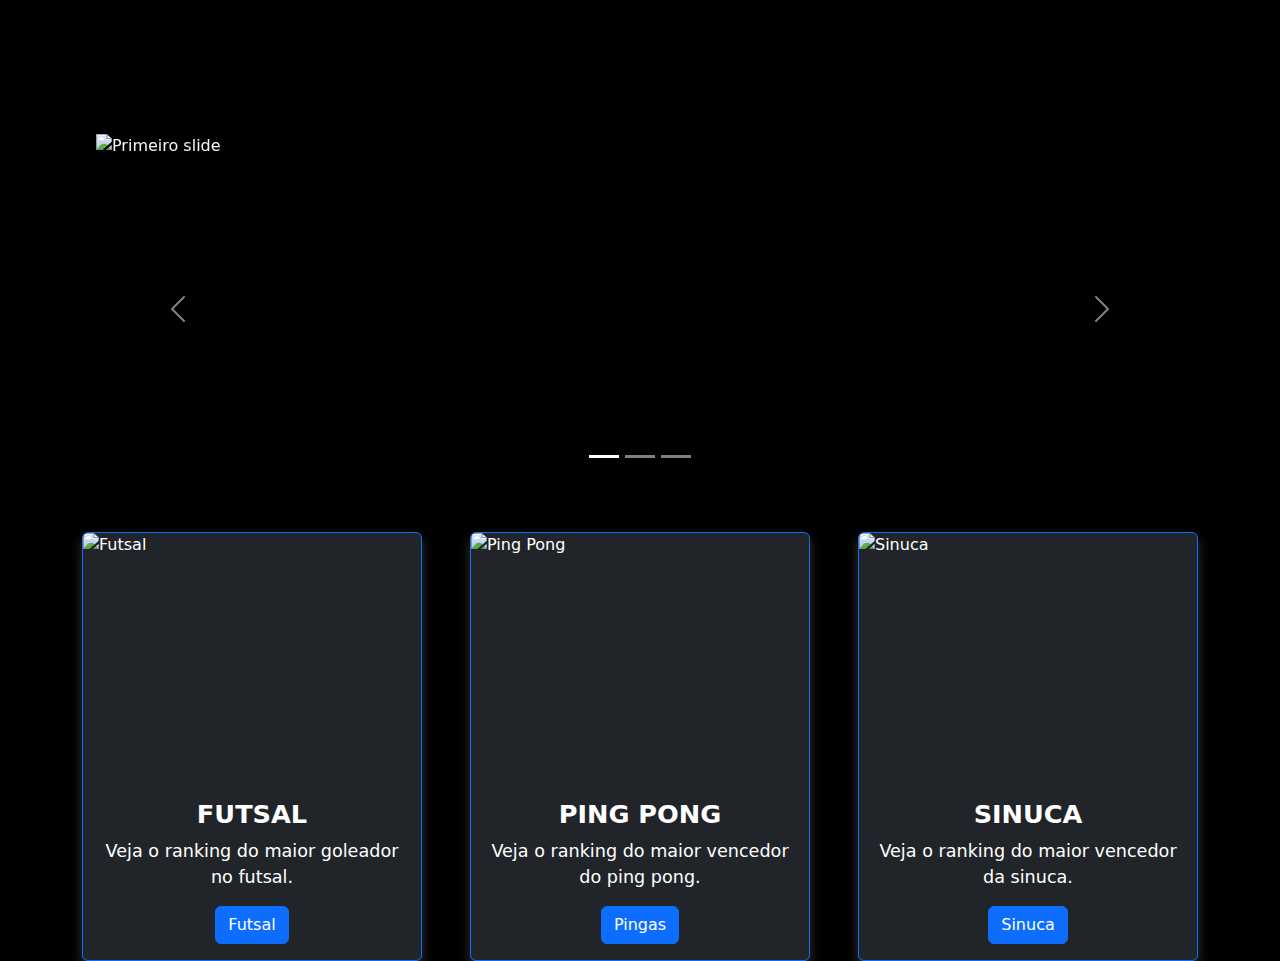
==== index.html @ a85417e2 "Add files via upload" ====
<!DOCTYPE html>
<html lang="pt-br">
<head>   
    <meta charset="utf-8">
    <meta name="viewport" content="width=device-width, initial-scale=1">
    <link rel="stylesheet" href="ldr.css">
    <link href="https://cdn.jsdelivr.net/npm/bootstrap@5.3.3/dist/css/bootstrap.min.css" rel="stylesheet">
    <title>Civirino.com</title>
    <script src="https://cdn.jsdelivr.net/npm/bootstrap@5.3.3/dist/js/bootstrap.bundle.min.js"></script>
</head>
<body style="background-color: #000; color: #f5f5f5;">

  <!-- Header com imagem de fundo ajustado -->
  <header class="text-white text-center position-relative" style="background-image: url('img/CIVIRINO.png');">
  </header>
 
  <!-- Carrossel -->
  <div id="carouselExampleCaptions" class="carousel slide mt-4" style="max-width: 85%; margin: 0 auto;">
    <div class="carousel-indicators">
      <button type="button" data-bs-target="#carouselExampleCaptions" data-bs-slide-to="0" class="active" aria-current="true" aria-label="Diapositivo 1"></button>
      <button type="button" data-bs-target="#carouselExampleCaptions" data-bs-slide-to="1" aria-label="Diapositivo 2"></button>
      <button type="button" data-bs-target="#carouselExampleCaptions" data-bs-slide-to="2" aria-label="Diapositivo 3"></button>
    </div>
    <div class="carousel-inner">
      <div class="carousel-item active">
        <img src="img/CivirinoChat.png" class="d-block w-100" alt="Primeiro slide">
        <div class="carousel-caption d-none d-md-block">
        </div>
      </div>
      <div class="carousel-item">
        <img src="img/Banner1.png" class="d-block w-100" alt="Segundo slide">
        <div class="carousel-caption d-none d-md-block">
          <h5>Times Futsal</h5>
        </div>
      </div>
      <div class="carousel-item">
        <img src="img/MelhorPingas.png" class="d-block w-100" alt="Terceiro slide">
        <div class="carousel-caption d-none d-md-block">
          <h5>Ping-Pong</h5>
        </div>
      </div>
    </div>
    <button class="carousel-control-prev" type="button" data-bs-target="#carouselExampleCaptions" data-bs-slide="prev">
      <span class="carousel-control-prev-icon" aria-hidden="true"></span>
      <span class="visually-hidden">Anterior</span>
    </button>
    <button class="carousel-control-next" type="button" data-bs-target="#carouselExampleCaptions" data-bs-slide="next">
      <span class="carousel-control-next-icon" aria-hidden="true"></span>
      <span class="visually-hidden">Próximo</span>
    </button>
  </div>

  <!-- Cards alinhados e centralizados -->
  <div class="container mt-5">
    <div class="row row-cols-1 row-cols-md-3 g-5">
      <!-- Cartão de Futsal -->
      <div class="col">
        <div class="card border-primary h-100 bg-dark text-white">
          <img src="imgfut/futsal.jpg" class="card-img-top" alt="Futsal">
          <div class="card-body text-center">
            <h5 class="card-title">FUTSAL</h5>
            <p class="card-text">Veja o ranking do maior goleador no futsal.</p>
            <a href="futsal.html" class="btn btn-primary">Futsal</a>
          </div>
        </div>
      </div>

      <!-- Cartão de Ping Pong -->
      <div class="col">
        <div class="card border-primary h-100 bg-dark text-white">
          <img src="imgpingas/pingas.jpg" class="card-img-top" alt="Ping Pong">
          <div class="card-body text-center">
            <h5 class="card-title">PING PONG</h5>
            <p class="card-text">Veja o ranking do maior vencedor do ping pong.</p>
            <a href="pingpong.html" class="btn btn-primary">Pingas</a>
          </div>
        </div>
      </div>

      <!-- Cartão de Sinuca -->
      <div class="col">
        <div class="card border-primary h-100 bg-dark text-white">
          <img src="imgsinuca/sinbuca.jpg" class="card-img-top" alt="Sinuca">
          <div class="card-body text-center">
            <h5 class="card-title">SINUCA</h5>
            <p class="card-text">Veja o ranking do maior vencedor da sinuca.</p>
            <a href="sinuca.html" class="btn btn-primary">Sinuca</a>
          </div>
        </div>
      </div>
    </div>
  </div>

</body>
</html>
---- ldr.css ----
/* Fundo preto para o corpo */
body {
    font-family: 'Arial', sans-serif;
    margin: 0;
    padding: 0;
}

/* Header */
header {
    height: 110px;
    background-color: #000; 
    background-position: center;
    background-repeat: no-repeat;
    background-size: contain;
}

/* Carrossel */
.carousel-item img {
    height: 350px; 
    object-fit: cover;
}
.carousel-caption h5 {
    text-shadow: 2px 2px 4px rgba(0, 0, 0, 0.7); 
    font-size: 1.5rem;
    font-weight: bold;
}


.card {
    border-radius: 12px; 
    box-shadow: 0 6px 12px rgba(255, 255, 255, 0.2); 
    height: 450px; /* Aumenta ainda mais o tamanho dos cards */
    transition: transform 0.3s ease, box-shadow 0.3s ease; /* Transição suave */
}

.card:hover {
    transform: scale(1.05); /* Amplia levemente o card ao passar o mouse */
    box-shadow: 0 8px 16px rgba(255, 255, 255, 0.4); /* Sombra mais forte no hover */
}

.card img {
    height: 250px; /* Aumenta a altura das imagens no card */
    object-fit: cover;
}

.card-title {
    font-size: 1.6rem; /* Título maior */
    font-weight: bold;
}

.card-text {
    font-size: 1.1rem; /* Texto um pouco maior */
}

.btn {
    background-color: #007bff;
    color: #fff;
    border: none;
}

.btn:hover {
    background-color: #0056b3;
    color: #fff;
}

/* Container principal */
.container {
    margin-top: 20px;
}

/* Layout responsivo */
@media (max-width: 768px) {
    .carousel-item img {
        height: 250px; /* Ajuste de altura para telas menores */
    }

    .card {
        height: auto; /* Ajusta altura em telas pequenas */
    }

    .card img {
        height: 150px;
    }
}
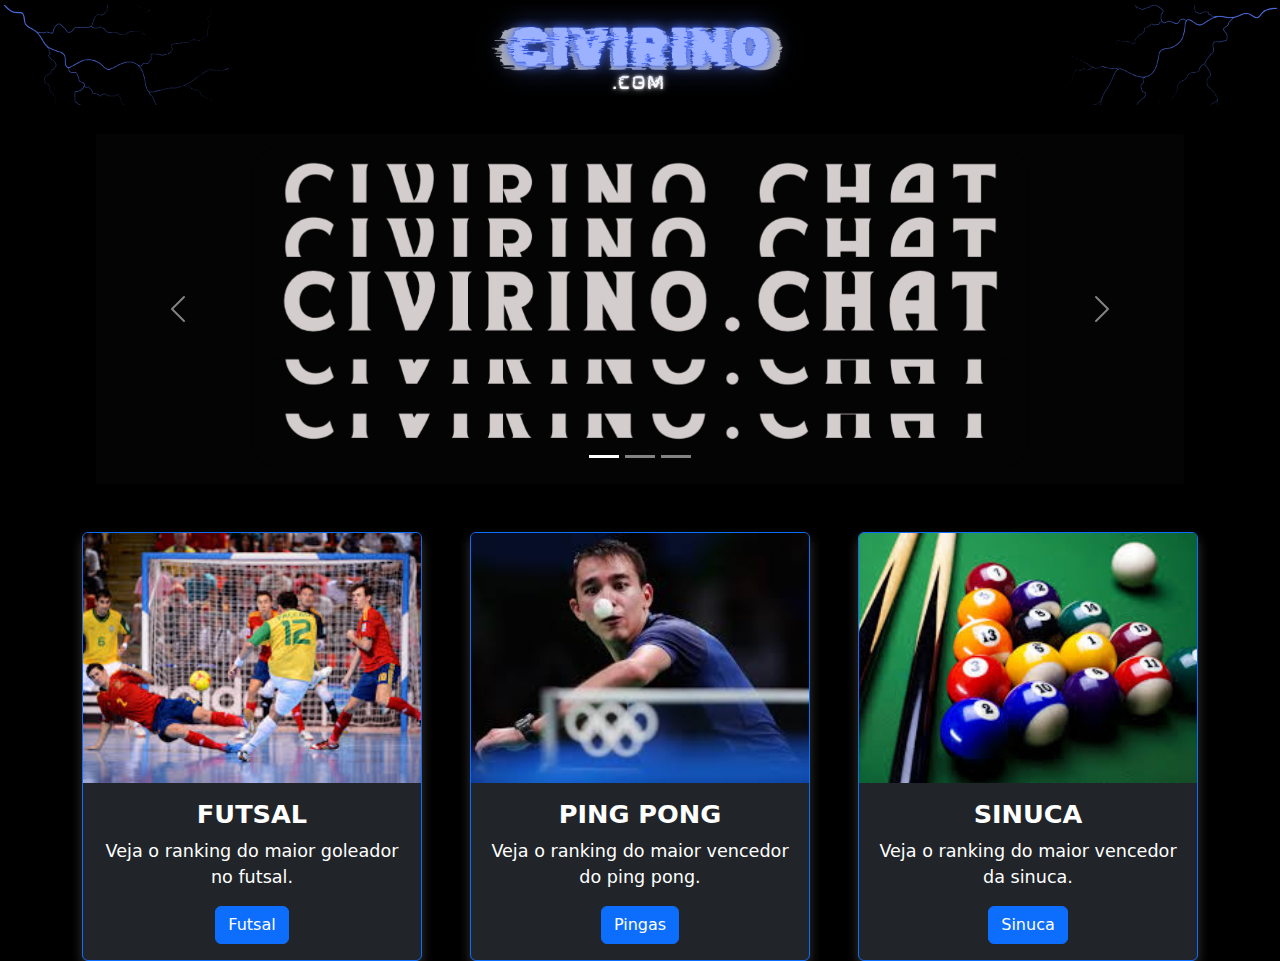
==== commit 7ea10d81: "Add files via upload" ====
--- a/index.html
+++ b/index.html
@@ -2,7 +2,7 @@
 <html lang="pt-br">
 <head>   
     <meta charset="utf-8">
-    <meta name="viewport" content="width=device-width, initial-scale=1">
+    <meta name="viewport" content="width=device-width, initial-scale=1.0">
     <link rel="stylesheet" href="ldr.css">
     <link href="https://cdn.jsdelivr.net/npm/bootstrap@5.3.3/dist/css/bootstrap.min.css" rel="stylesheet">
     <title>Civirino.com</title>
--- a/ldr.css
+++ b/ldr.css
@@ -81,4 +81,18 @@
     .card img {
         height: 150px;
     }
-}+}
+/* Estilo padrão para telas maiores */
+body {
+    font-size: 16px;
+    margin: 20px;
+  }
+  
+  /* Estilo para telas menores (como celulares) */
+  @media (max-width: 768px) {
+    body {
+      font-size: 14px;
+      margin: 10px;
+    }
+  }
+  